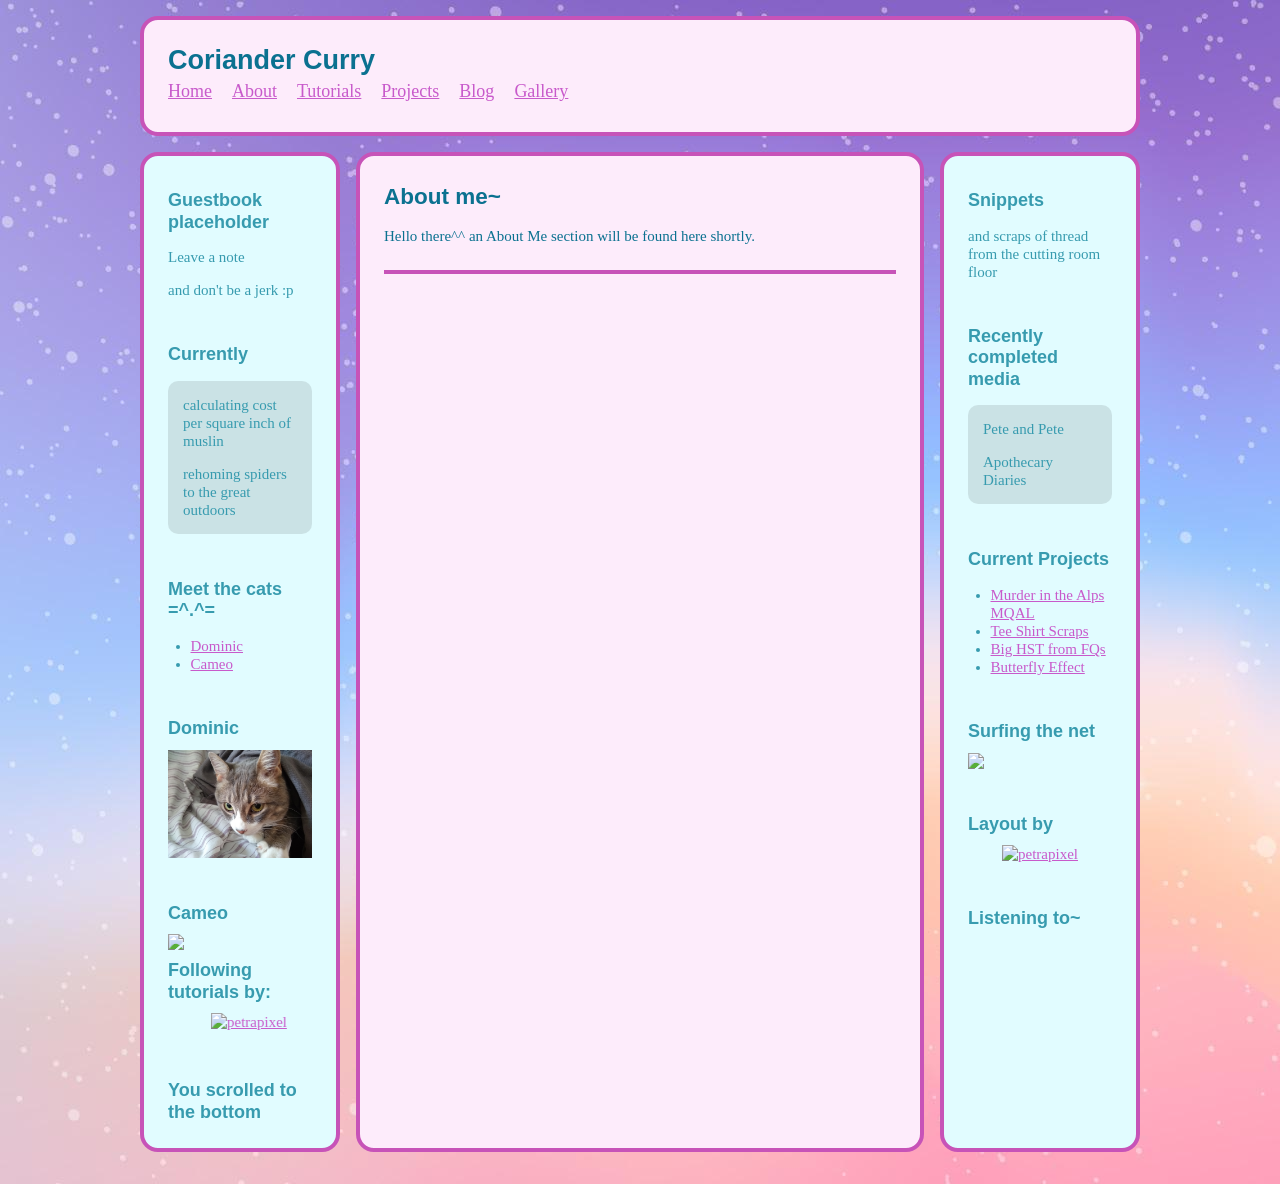
==== public/about.html @ 357e98a8 "about me" ====
<!DOCTYPE html>
<html lang="en">
  <head>

    <!-- Change your site title: (It is shown in the tab) -->
    <title>Cori</title>

    <!-- Change your site description: (It is shown in Google results) -->
    <meta content="My personal website!" name="description" />

    <!-- Setting character encoding and viewport size. Do not remove. -->
    <meta charset="UTF-8">
    <meta name="viewport" content="width=device-width, initial-scale=1.0" />

    <!-- FavIcon (small image in tab), change to any image you want: -->
    <link href="favicon.ico" rel="icon" type="image/x-icon" />

    <!-- CSS: -->
    <!-- You will have to change this to "../style.css" if this HTML file is in a subfolder, to "../../style.css" if this HTML file is in 2 subfolders, etc. -->
    <link href="./style.css" rel="stylesheet" />
    
    <script src="layout.js"></script>

    <script>
      // Template generated with petrapixel's layout generator.
      // (Please do not remove this credit.)
      console.log("%cTemplate generated with petrapixel's layout generator: https://petrapixel.neocities.org/coding/layout-generator", "font-size: 14pt; color: #922a45; background: #ffd3ef");
    </script>
  </head>
  <body>
    <!-- The next line is a skip-to-content link for keyboard users. Do not remove it! -->
    <a href="#content" id="skip-to-content-link">Skip to content</a>

    <div class="layout">
  

      
  
      <main id="content"> <!-- Do NOT remove the ID here -->

        

        <!-- =============================================== -->
        <!-- MAIN CONTENT -->
        <!-- =============================================== -->


        <section>

          <h1>About me~</h1>
          <p>Hello there^^ an About Me section will be found here shortly.</p>
          <hr />
         

        </section>
      </main>
  
    <!-- Closing .layout: -->
    </div>


    <!-- Add any additional Javascript code (<script></script>) here. -->
  </body>
</html>
---- public/style.css ----
/* -------------------------------------------------------- */
/* VARIABLES */
/* -------------------------------------------------------- */

/* Variables are used like this: var(--text-color) */
:root {
  /* Background Colors: */
  --background-color: #ff83ef;
  --content-background-color: #fdecfb;
  --sidebar-background-color: #e1fcff;

  /* Text Colors: */
  --text-color: #0b7190;
  --sidebar-text-color: #379baf;
  --link-color: #c85acb;
  --link-color-hover: #ab098e;

  /* Text: */
  --font: Georgia, serif;
  --heading-font: Verdana, sans-serif;
  --font-size: 15px;

  /* Other Settings: */
  --margin: 16px;
  --padding: 24px;
  --border: 4px solid #c753b8;
  --round-borders: 18px;
  --sidebar-width: 200px;
}

/* -------------------------------------------------------- */
/* BASICS */
/* -------------------------------------------------------- */

* {
  box-sizing: border-box;
}

body {
  display: flex;
  align-items: flex-start;
  justify-content: center;
  min-height: 100vh;
  font-size: var(--font-size);
  margin: 0;
  padding: var(--margin);
  color: var(--text-color);
  font-family: var(--font);
  line-height: 1.2;
  background: var(--background-color);
  background-image: url("images/sky.jpg");
  
}

::selection {
  /* (Text highlighted by the user) */
  background: rgba(0, 0, 0, 0.2);
}

mark {
  /* Text highlighted by using the <mark> element */
  text-shadow: 1px 1px 4px var(--link-color);
  background-color: inherit;
  color: var(--text-color);
}

/* Links: */
a {
  text-decoration: underline;
}

a,
a:visited {
  color: var(--link-color);
}

a:hover,
a:focus {
  color: var(--link-color-hover);
  text-decoration: none;
}

/* -------------------------------------------------------- */
/* LAYOUT */
/* -------------------------------------------------------- */

.layout {
  width: 1000px;
  display: grid;
  grid-gap: var(--margin);
  grid-template: "header header header" auto "leftSidebar main rightSidebar" auto "footer footer footer" auto / var(--sidebar-width) auto var(--sidebar-width);
  /* Confused by the grid? Check out my tutorial: https://petrapixel.neocities.org/coding/positioning-tutorial#grid */
}

main {
  grid-area: main;
  overflow-y: auto;
  padding: var(--padding);
  background: var(--content-background-color);
  border: var(--border);
  border-radius: var(--round-borders);
}

/* -------------------------------------------------------- */
/* HEADER */
/* -------------------------------------------------------- */

header {
  grid-area: header;
  font-size: 1.2em;
  border: var(--border);
  border-radius: var(--round-borders);
  background: var(--content-background-color);
}

.header-content {
  padding: var(--padding);
}

.header-title {
  font-family: var(--heading-font);
  font-size: 1.5em;
  font-weight: bold;
}

.header-image img {
  width: 100%;
  height: auto;
}

/* -------------------------------------------------------- */
/* SIDEBARS */
/* -------------------------------------------------------- */

aside {
  grid-area: aside;
  border: var(--border);
  border-radius: var(--round-borders);
  overflow: hidden;
  background: var(--sidebar-background-color);
  padding: var(--padding);
  color: var(--sidebar-text-color);
}

.left-sidebar {
  grid-area: leftSidebar;
}

.right-sidebar {
  grid-area: rightSidebar;
}

.sidebar-title {
  font-weight: bold;
  font-size: 1.2em;
  font-family: var(--heading-font);
}

.sidebar-section:not(:last-child) {
  margin-bottom: 3em;
}

.sidebar-section ul,
.sidebar-section ol {
  padding-left: 1.5em;
}

.sidebar-section > *:not(p):not(ul):not(ol):not(blockquote) {
  margin-top: 10px;
}

/* Sidebar Blockquote: */

.sidebar-section blockquote {
  background: rgba(0, 0, 0, 0.1);
  padding: 15px;
  margin: 1em 0;
  border-radius: 10px;
  overflow: hidden;
}

.sidebar-section blockquote > *:first-child {
  margin-top: 0;
}

.sidebar-section blockquote > *:last-child {
  margin-bottom: 0;
}

/* Site Button: */

.site-button {
  display: flex;
  flex-direction: column;
  align-items: center;
}

.site-button textarea {
  font-family: monospace;
  font-size: 0.7em;
}



/* -------------------------------------------------------- */
/* NAVIGATION */
/* -------------------------------------------------------- */

nav {
  margin-bottom: 3em;
}

nav .sidebar-title {
  margin-bottom: 0.5em;
}

nav ul {
  margin: 0 -5px;
  padding: 0;
  list-style: none;
  user-select: none;
}

nav ul li {
  margin-bottom: 0;
}

nav > ul li > a,
nav > ul li > strong {
  display: inline-block;
}

nav > ul li > a,
nav > ul li > details summary,
nav > ul li > strong {
  padding: 5px 10px;
}

nav > ul li > a.active,
nav > ul li > details.active summary {
  font-weight: bold;
}

nav ul summary {
  cursor: pointer;
}

nav ul ul li > a {
  padding-left: 30px;
}

/* NAVIGATION IN HEADER */

header nav {
  margin-bottom: 0;
}

header nav ul {
  display: flex;
  flex-wrap: wrap;
  margin: 0;
}

header nav ul li {
  position: relative;
}

header nav ul li:first-child > a {
  padding-left: 0;
}

header nav ul li:last-child > a {
  padding-right: 0;
}

/* Subnavigation (Drop-Down): */

header nav ul ul {
  background: var(--content-background-color);
  display: none;
  position: absolute;
  top: 100%;
  left: 10px;
  padding: 0.5em;
  z-index: 1;
  border: var(--border);
  min-width: 100%;
  box-shadow: 0px 1px 5px rgba(0,0,0,0.2);
}

header nav ul li:hover ul,
header nav ul li:focus-within ul {
  display: block;
}

header nav ul li strong {
  color: var(--link-color);
  text-decoration: underline;
  font-weight: normal;
}

header nav ul ul li a {
  display: block;
  padding-left: 0;
  padding-right: 0;
}

/* -------------------------------------------------------- */
/* CONTENT */
/* -------------------------------------------------------- */

main {
  line-height: 1.5;
}

main a,
main a:visited {
  color: var(--link-color);
}

main a:hover,
main a:focus {
  color: var(--link-color-hover);
  text-decoration-style: wavy;
}

main p,
main .image,
main .full-width-image,
main .two-columns {
  margin: 0.75em 0;
}

main ol,
main ul {
  margin: 0.5em 0;
  padding-left: 1.5em;
}

main ol li,
main ul li {
  margin-bottom: 0.2em;
  line-height: 1.3;
}

main ol {
  padding-left: 2em;
}

main blockquote {
  background: rgba(0, 0, 0, 0.1);
  padding: 15px;
  margin: 1em 0;
  border-radius: 10px;
}

main pre {
  margin: 1em 0 1.5em;
}

main code {
  text-transform: none;
}

main center {
  margin: 1em 0;
  padding: 0 1em;
}

main hr {
  border: 0;
  border-top: var(--border);
  margin: 1.5em 0;
}

/* HEADINGS: */

main h1,
main h2,
main h3,
main h4,
main h5,
main h6 {
  font-family: var(--heading-font);
  margin-bottom: 0;
  line-height: 1.5;
}

main h1:first-child,
main h2:first-child,
main h3:first-child,
main h4:first-child,
main h5:first-child,
main h6:first-child {
  margin-top: 0;
}

main h1 {
  font-size: 1.5em;
}

main h2 {
  font-size: 1.4em;
}

main h3 {
  font-size: 1.3em;
}

main h4 {
  font-size: 1.2em;
}

main h5 {
  font-size: 1.1em;
}

main h6 {
  font-size: 1em;
}

/* COLUMNS: */

.two-columns {
  display: flex;
}

.two-columns > * {
  flex: 1 1 0;
  margin: 0;
}

.two-columns > *:first-child {
  padding-right: 0.75em;
}

.two-columns > *:last-child {
  padding-left: 0.75em;
}

/* -------------------------------------------------------- */
/* CONTENT IMAGES */
/* -------------------------------------------------------- */

.image {
  display: block;
  width: auto;
  height: auto;
  max-width: 100%;
}

.full-width-image {
  display: block;
  width: 100%;
  height: auto;
}

.images {
  display: flex;
  width: calc(100% + 5px + 5px);
  margin-left: -5px;
  margin-right: -5px;
}

.images img {
  width: 100%;
  height: auto;
  padding: 5px;
  margin: 0;
  overflow: hidden;
}

/* -------------------------------------------------------- */
/* ACCESSIBILITY */
/* -------------------------------------------------------- */

/* please do not remove this. */

#skip-to-content-link {
  position: fixed;
  top: 0;
  left: 0;
  display: inline-block;
  padding: 0.375rem 0.75rem;
  line-height: 1;
  font-size: 1.25rem;
  background-color: var(--content-background-color);
  color: var(--text-color);
  transform: translateY(-3rem);
  transition: transform 0.1s ease-in;
  z-index: 99999999999;
}

#skip-to-content-link:focus,
#skip-to-content-link:focus-within {
  transform: translateY(0);
}

/* -------------------------------------------------------- */
/* MOBILE RESPONSIVE */
/* -------------------------------------------------------- */

/* CSS Code for devices < 800px */
@media (max-width: 800px) {
  body {
    font-size: 14px;
  }

  .layout {
    width: 100%;
    grid-template: "header" auto  "main" auto "footer" auto / 1fr;
    /* Confused by the grid? Check out my tutorial: https://petrapixel.neocities.org/coding/positioning-tutorial#grid */
  }

  .left-sidebar { 
    display: none;
  }
  .right-sidebar { 
    display: none;
  }

  aside {
    border-bottom: 1px solid;
    padding: 9px;
    font-size: 0.9em;
  }

  
  nav {
    padding: 0;
  }

  nav > ul {
    padding-top: 0.5em;
  }

  nav > ul li > a,
  nav > ul li > details summary,
  nav > ul li > strong {
    padding: 0.5em;
  }

  main {
    max-height: none;
    padding: 15px;
  }

  .images {
    flex-wrap: wrap;
  }

  .images img {
    width: 100%;
  }

  #skip-to-content-link {
    font-size: 1rem;
  }
}
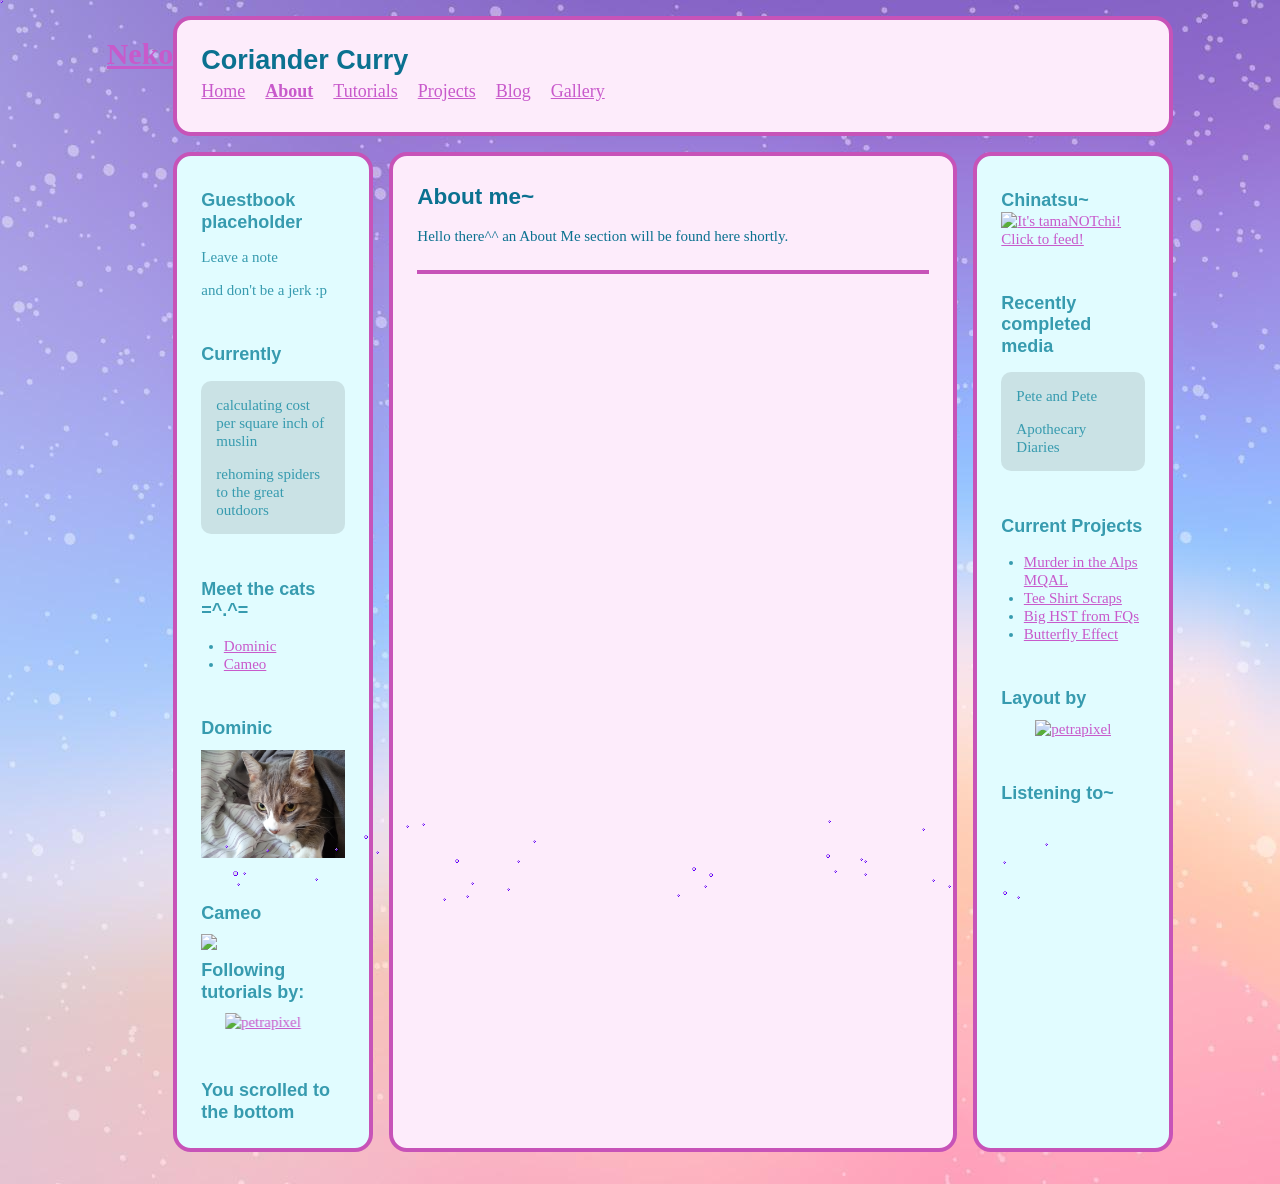
==== commit d6cf9fdc: "cats n gotchi" ====
--- a/public/about.html
+++ b/public/about.html
@@ -20,6 +20,7 @@
     <link href="./style.css" rel="stylesheet" />
     
     <script src="layout.js"></script>
+    <script src="bubble.js"></script>
 
     <script>
       // Template generated with petrapixel's layout generator.
@@ -28,6 +29,9 @@
     </script>
   </head>
   <body>
+  <script>NekoType="black"</script>
+<h1 id=nl><script src="https://webneko.net/n20171213.js"></script><a 
+href="https://webneko.net">Neko</a></h1>
     <!-- The next line is a skip-to-content link for keyboard users. Do not remove it! -->
     <a href="#content" id="skip-to-content-link">Skip to content</a>
 
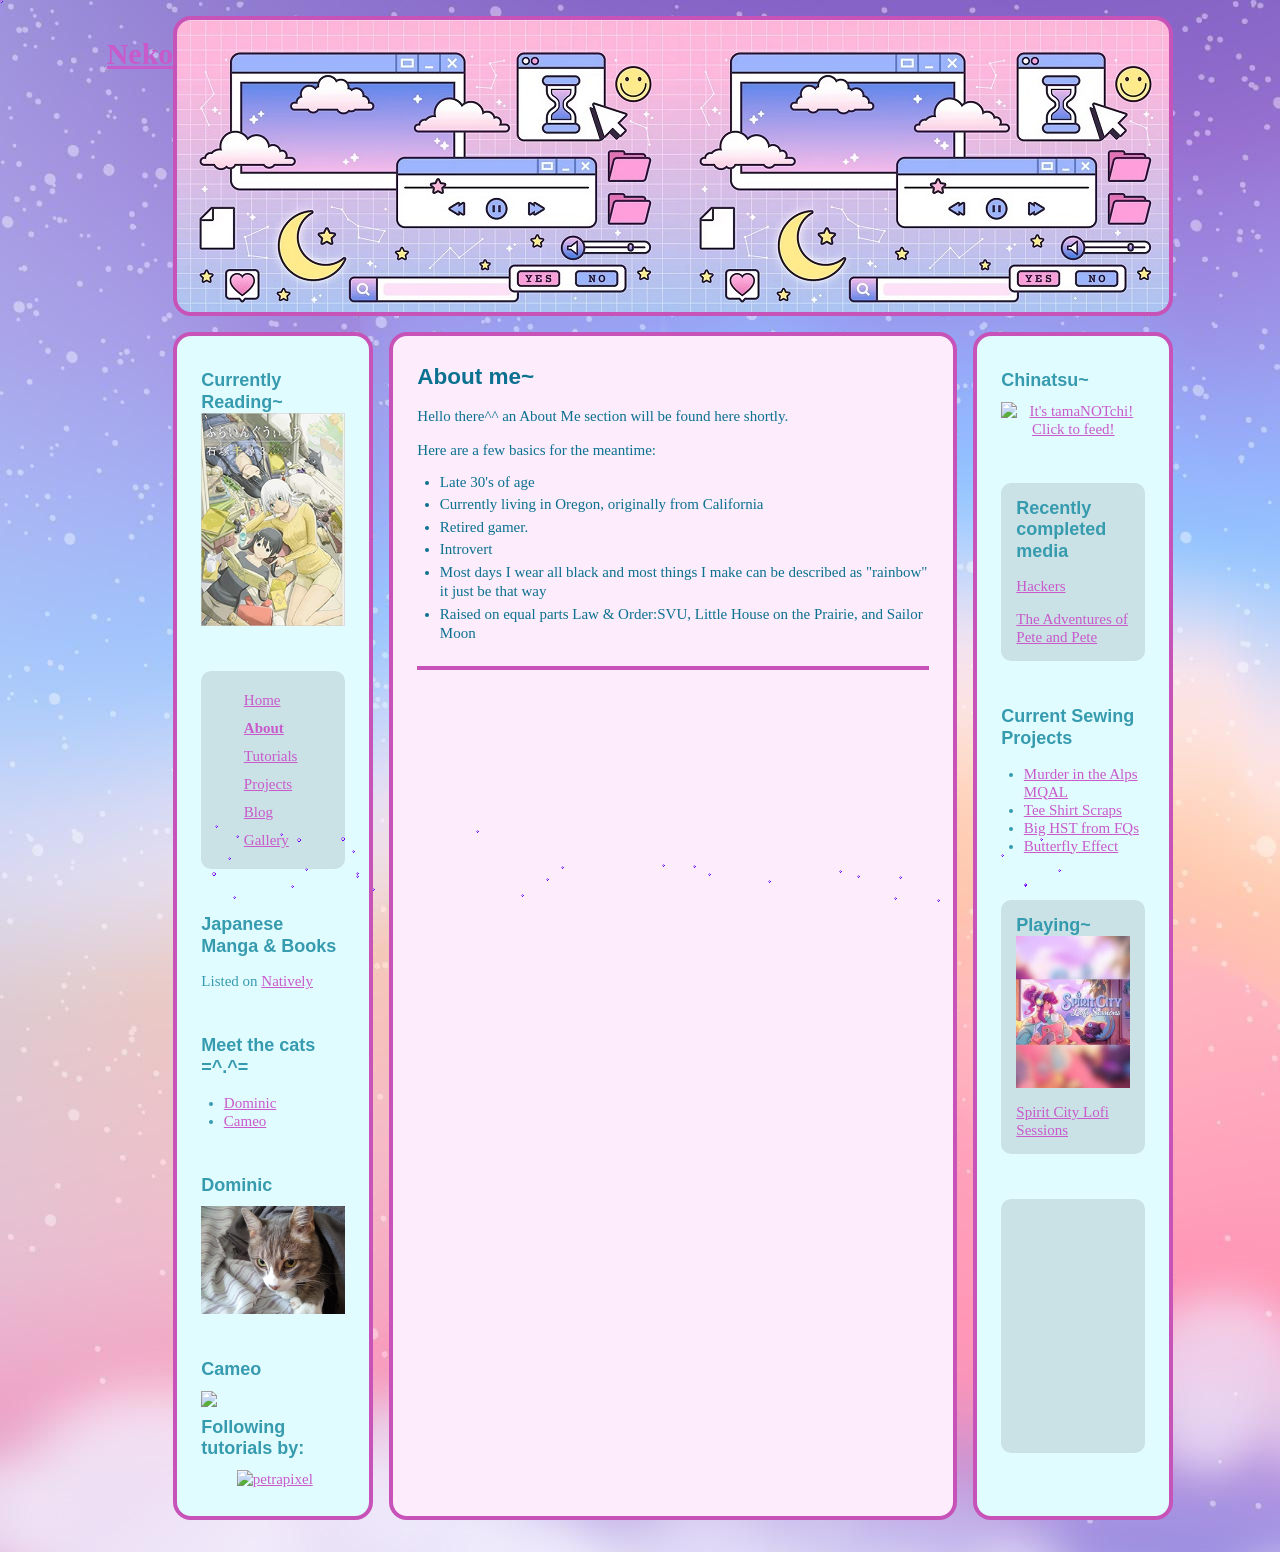
==== commit ddec98da: "pic fix" ====
--- a/public/about.html
+++ b/public/about.html
@@ -53,6 +53,15 @@
 
           <h1>About me~</h1>
           <p>Hello there^^ an About Me section will be found here shortly.</p>
+          <p>Here are a few basics for the meantime:</p>
+          <ul>
+            <li>Late 30's of age</li>
+            <li>Currently living in Oregon, originally from California</li>
+            <li>Retired gamer.</li>
+            <li>Introvert</li>
+            <li>Most days I wear all black and most things I make can be described as "rainbow" it just be that way</li>
+            <li>Raised on equal parts Law & Order:SVU, Little House on the Prairie, and Sailor Moon</li>
+          </ul>
           <hr />
          
 
--- a/public/style.css
+++ b/public/style.css
@@ -113,6 +113,8 @@
   border: var(--border);
   border-radius: var(--round-borders);
   background: var(--content-background-color);
+  height: 300px;
+  background-image: url("images/vaportest.jpg");
 }
 
 .header-content {
@@ -545,6 +547,8 @@
   main {
     max-height: none;
     padding: 15px;
+  
+
   }
 
   .images {
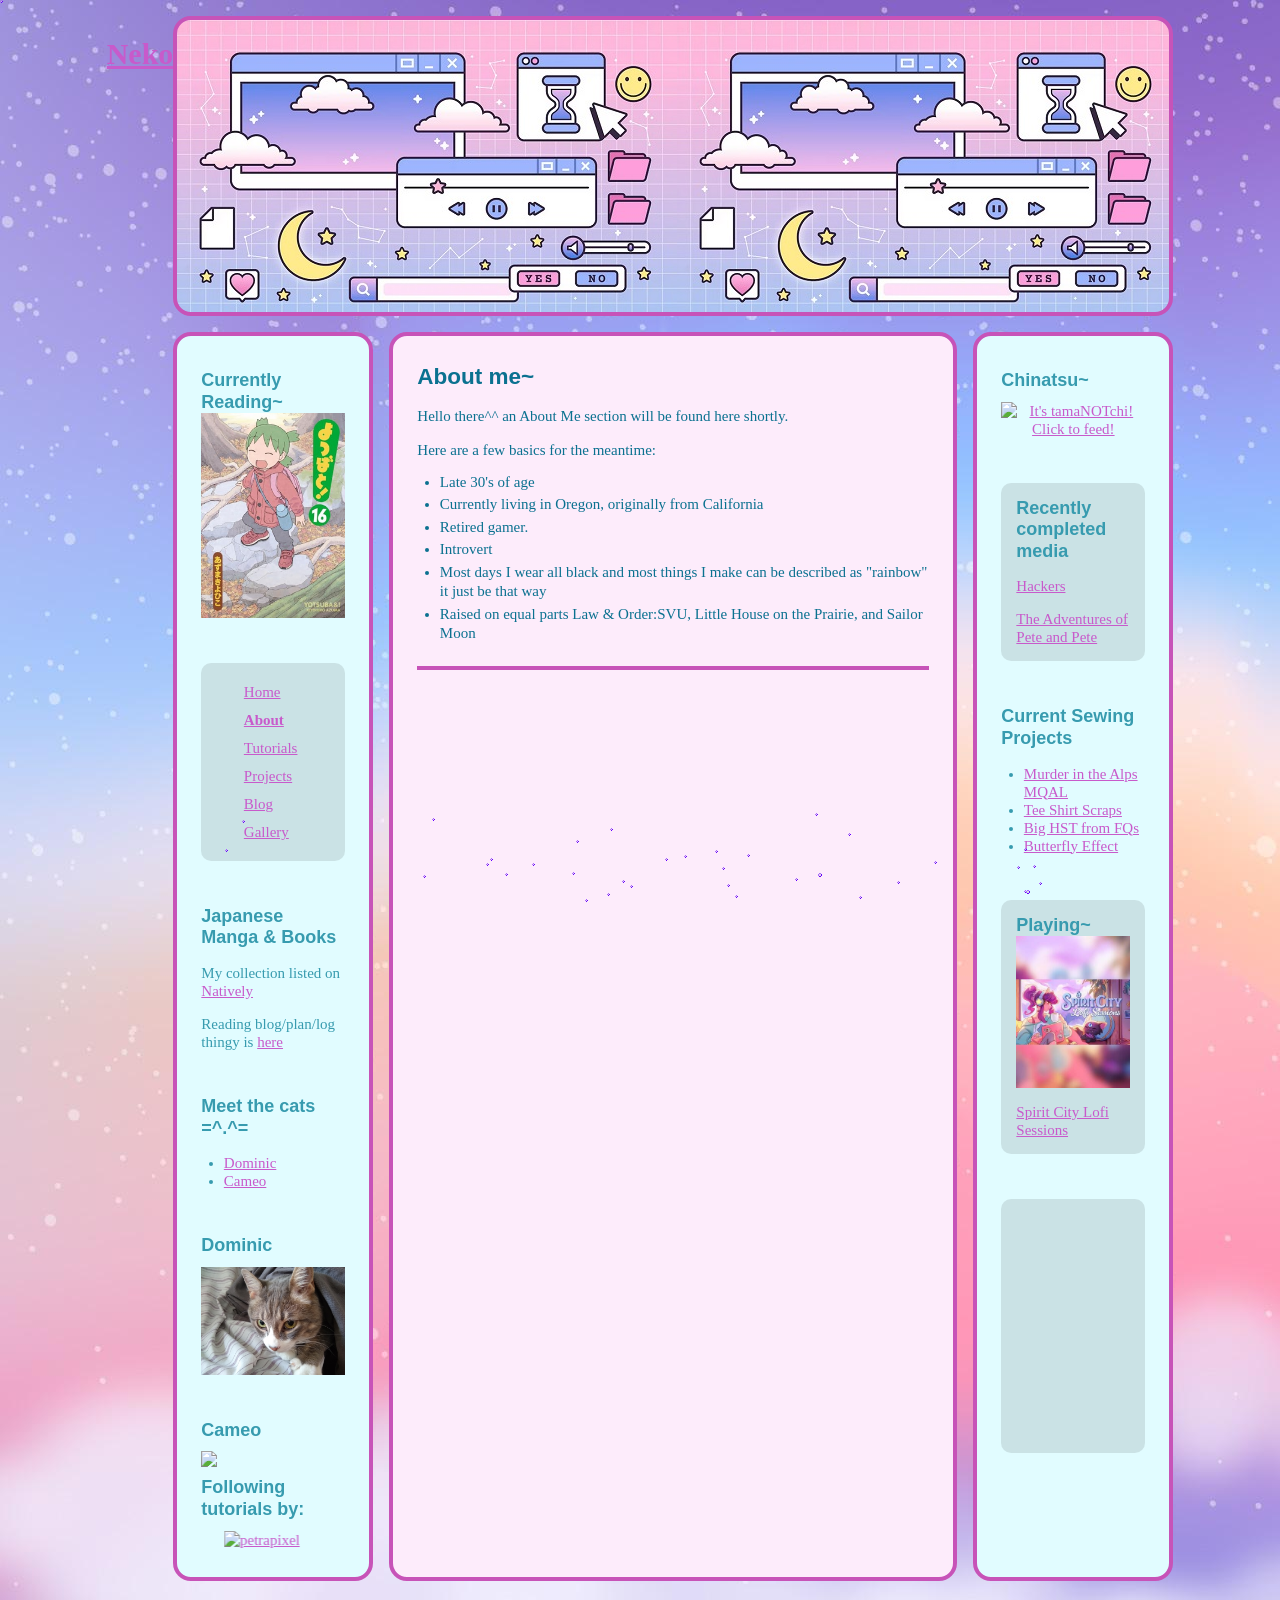
==== commit ba711095: "cursors" ====
--- a/public/about.html
+++ b/public/about.html
@@ -27,6 +27,11 @@
       // (Please do not remove this credit.)
       console.log("%cTemplate generated with petrapixel's layout generator: https://petrapixel.neocities.org/coding/layout-generator", "font-size: 14pt; color: #922a45; background: #ffd3ef");
     </script>
+
+    <!-- Flashy Colorful Purple Pink Star 6 - https://www.cursors-4u.com/cursor/flashy-colorful-purple-pink-star-6 -->
+<link rel="stylesheet" href="https://cdn.cursors-4u.net/cursors/animated/flashy-colorful-purple-pink-star-6-55bbac7d-32.css">
+<!-- End www.Cursors-4U.com Code -->
+
   </head>
   <body>
   <script>NekoType="black"</script>
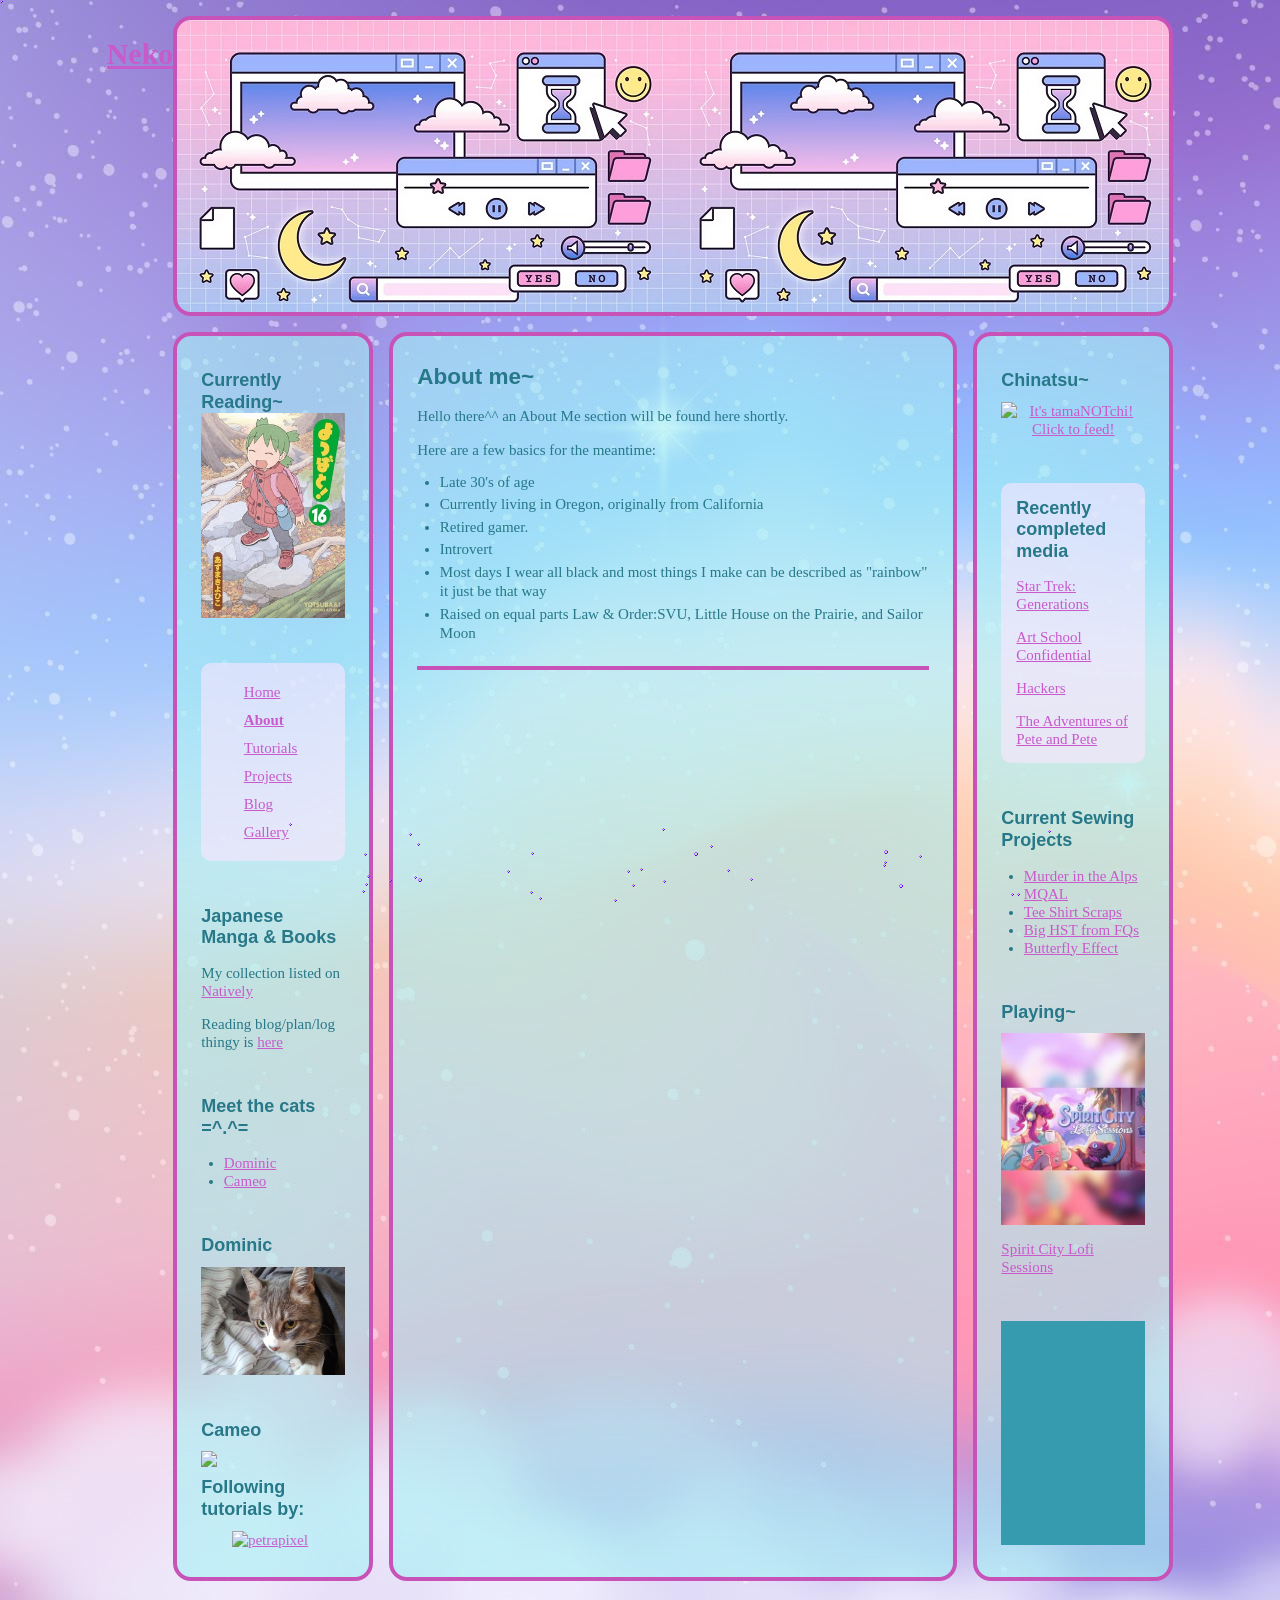
==== commit 61afc8eb: "script applied" ====
--- a/public/about.html
+++ b/public/about.html
@@ -21,6 +21,11 @@
     
     <script src="layout.js"></script>
     <script src="bubble.js"></script>
+    <script src="cursor.js"></script>
+
+    <script type="module">
+      new bubbleCursor();
+    </script>
 
     <script>
       // Template generated with petrapixel's layout generator.
--- a/public/style.css
+++ b/public/style.css
@@ -7,13 +7,13 @@
 /* Variables are used like this: var(--text-color) */
 :root {
   /* Background Colors: */
-  --background-color: #ff83ef;
-  --content-background-color: #fdecfb;
-  --sidebar-background-color: #e1fcff;
+  --background-color: #ff83ef96;
+  --content-background-color: #a6f1f596;
+  --sidebar-background-color: #a6f1f596;
 
   /* Text Colors: */
-  --text-color: #0b7190;
-  --sidebar-text-color: #379baf;
+  --text-color: #277888;
+  --sidebar-text-color: #277888;
   --link-color: #c85acb;
   --link-color-hover: #ab098e;
 
@@ -176,7 +176,7 @@
 /* Sidebar Blockquote: */
 
 .sidebar-section blockquote {
-  background: rgba(0, 0, 0, 0.1);
+  background: #ffe6ff96;
   padding: 15px;
   margin: 1em 0;
   border-radius: 10px;
@@ -352,7 +352,7 @@
 }
 
 main blockquote {
-  background: rgba(0, 0, 0, 0.1);
+  background: rgba(0, 0, 0, 0.13);
   padding: 15px;
   margin: 1em 0;
   border-radius: 10px;
